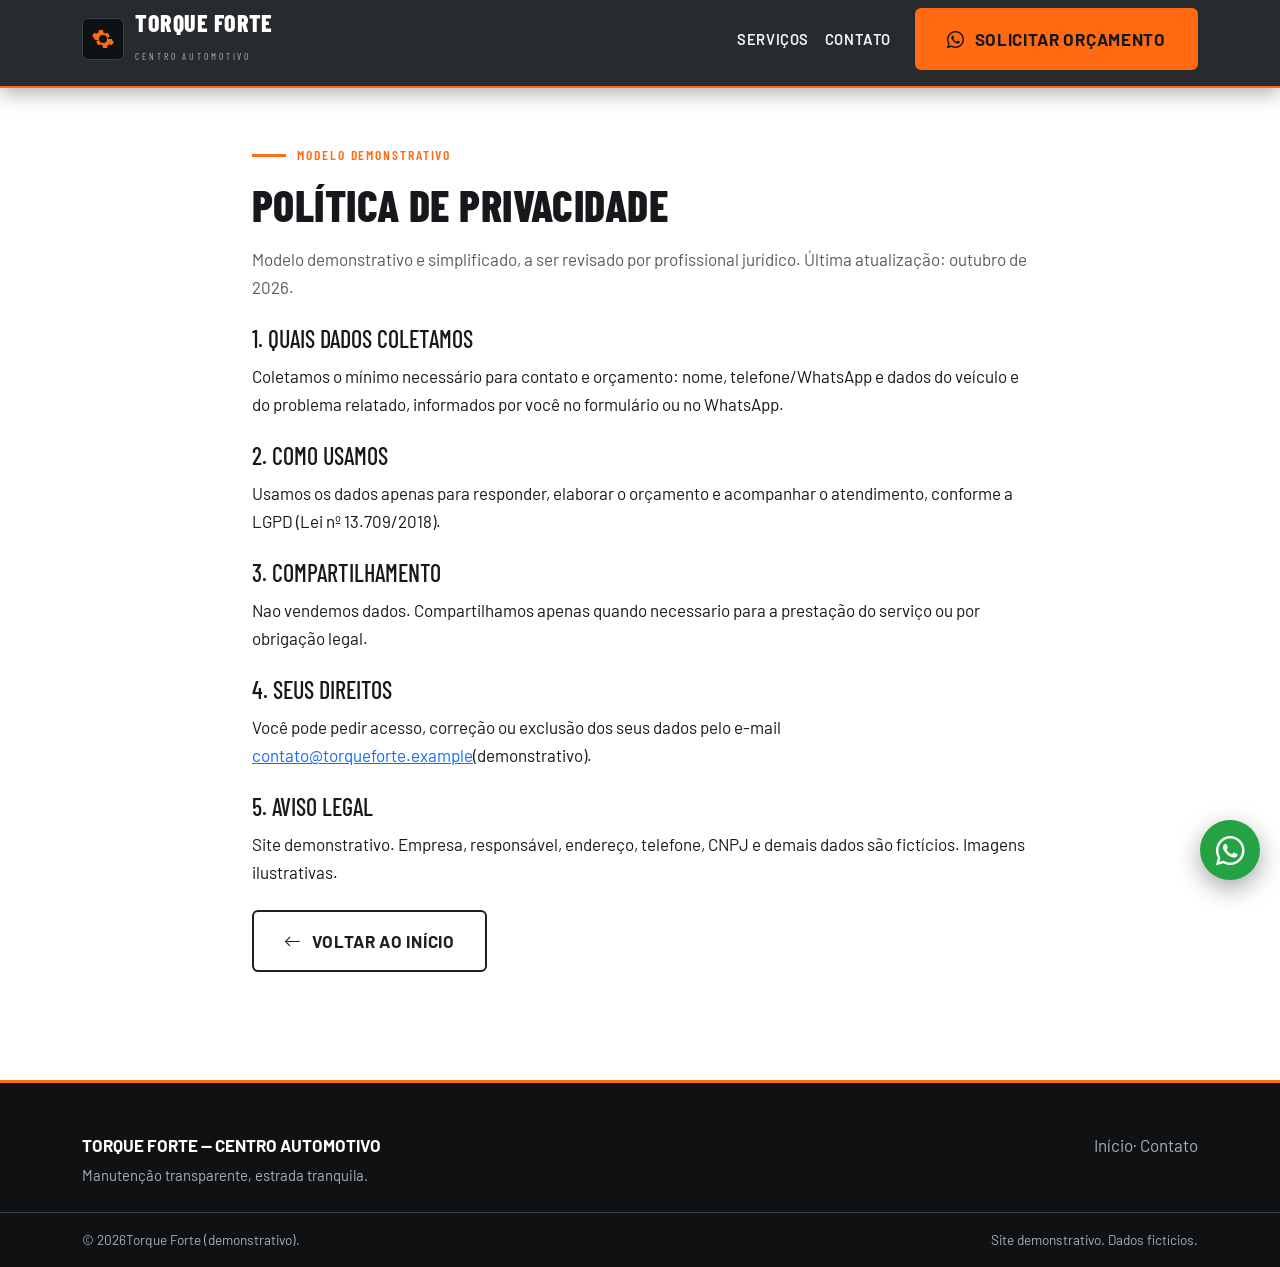
==== privacidade.html @ 93f321ad "first commit" ====
﻿<!DOCTYPE html>
<html lang="pt-BR">
  <head>
    <meta charset="UTF-8">
    <meta name="viewport" content="width=device-width, initial-scale=1">
    <title>Política de Privacidade | Torque Forte</title>
    <meta name="description" content="Política de privacidade demonstrativa da Torque Forte Centro Automotivo, conforme a LGPD.">
    <meta name="theme-color" content="#1C1F23">
    <link rel="icon" type="image/svg+xml" href="favicon/favicon.svg">
    <link rel="preconnect" href="https://fonts.googleapis.com">
    <link rel="preconnect" href="https://fonts.gstatic.com" crossorigin>
    <link rel="preconnect" href="https://cdn.jsdelivr.net" crossorigin>
    <link href="https://fonts.googleapis.com/css2?family=Barlow+Condensed:wght@600;700;800&family=Barlow:wght@400;500;600;700&display=swap" rel="stylesheet">
    <link href="https://cdn.jsdelivr.net/npm/bootstrap@5.3.3/dist/css/bootstrap.min.css" rel="stylesheet" integrity="sha384-QWTKZyjpPEjISv5WaRU9OFeRpok6YctnYmDr5pNlyT2bRjXh0JMhjY6hW+ALEwIH" crossorigin="anonymous">
    <link href="https://cdn.jsdelivr.net/npm/bootstrap-icons@1.11.3/font/bootstrap-icons.min.css" rel="stylesheet">
    <link href="css/style.css" rel="stylesheet">
  </head>
  <body>
    <!-- ====== 05. Header ====== -->
    <a class="skip-link" href="#conteudo">Pular para o conteúdo</a>
    <header class="site-header scrolled fixed-top" id="siteHeader">
      <nav class="navbar navbar-expand-lg navbar-dark" aria-label="Navegação principal">
        <div class="container">
          <a class="brand-logo" href="index.html" aria-label="Torque Forte - início"> <span class="brand-mark" aria-hidden="true">
          <svg width="24" height="24" viewBox="0 0 24 24" fill="currentColor">
            <path d="M12 8a4 4 0 100 8 4 4 0 000-8zm9 4a7 7 0 01-.1 1.2l2 1.6-2 3.4-2.4-.9a7 7 0 01-2 1.2L16 21h-4l-.4-2.5a7 7 0 01-2-1.2l-2.4.9-2-3.4 2-1.6A7 7 0 013 12c0-.4 0-.8.1-1.2l-2-1.6 2-3.4 2.4.9a7 7 0 012-1.2L8 3h4l.4 2.5a7 7 0 012 1.2l2.4-.9 2 3.4-2 1.6c.1.4.1.8.1 1.2z"/>
          </svg>
          </span> <span> <span class="brand-name">TORQUE FORTE</span>
          <br>
          <span class="brand-sub">CENTRO AUTOMOTIVO</span></span> </a> <button class="navbar-toggler" type="button" data-bs-toggle="collapse" data-bs-target="#navMenu" aria-controls="navMenu" aria-expanded="false" aria-label="Abrir menu"> <span class="navbar-toggler-icon"></span> </button>
          <div class="collapse navbar-collapse" id="navMenu">
            <ul class="navbar-nav ms-auto mb-2 mb-lg-0">
              <li class="nav-item">
                <a class="nav-link" href="index.html#servicos">Serviços</a>
              </li>
              <li class="nav-item">
                <a class="nav-link" href="index.html#contato">Contato</a>
              </li>
            </ul>
            <a class="btn-cta ms-lg-3 mt-3 mt-lg-0" href="https://wa.me/5511900000000" data-whatsapp-message="Olá! Gostaria de solicitar um orçamento para o meu veículo."> <i class="bi bi-whatsapp" aria-hidden="true"></i>Solicitar orçamento</a>
          </div>
        </div>
      </nav>
    </header>
    <!-- ====== Conteudo principal ====== -->
    <main id="conteudo" class="section" style="padding-top:9rem">
      <div class="container" style="max-width:800px">
        <p class="section-eyebrow">
          Modelo demonstrativo
        </p>
        <h1 class="section-title">
          Política de Privacidade
        </h1>
        <p class="text-muted">
          Modelo demonstrativo e simplificado, a ser revisado por profissional jurídico. Última atualização: outubro de 2026.
        </p>
        <h2 class="h4 mt-4 text-uppercase">
          1. Quais dados coletamos
        </h2>
        <p>
          Coletamos o mínimo necessário para contato e orçamento: nome, telefone/WhatsApp e dados do veículo e do problema relatado, informados por você no formulário ou no WhatsApp.
        </p>
        <h2 class="h4 mt-4 text-uppercase">
          2. Como usamos
        </h2>
        <p>
          Usamos os dados apenas para responder, elaborar o orçamento e acompanhar o atendimento, conforme a LGPD (Lei nº 13.709/2018).
        </p>
        <h2 class="h4 mt-4 text-uppercase">
          3. Compartilhamento
        </h2>
        <p>
          Nao vendemos dados. Compartilhamos apenas quando necessario para a prestação do serviço ou por obrigação legal.
        </p>
        <h2 class="h4 mt-4 text-uppercase">
          4. Seus direitos
        </h2>
        <p>
          Você pode pedir acesso, correção ou exclusão dos seus dados pelo e-mail <a href="mailto:contato@torqueforte.example">contato@torqueforte.example</a>(demonstrativo).
        </p>
        <h2 class="h4 mt-4 text-uppercase" id="aviso">
          5. Aviso legal
        </h2>
        <p>
          Site demonstrativo. Empresa, responsável, endereço, telefone, CNPJ e demais dados são fictícios. Imagens ilustrativas.
        </p>
        <p class="mt-4">
          <a class="btn-outline-dark-brand" href="index.html"> <i class="bi bi-arrow-left" aria-hidden="true"></i>Voltar ao início</a>
        </p>
      </div>
    </main>
    <!-- ====== 4.11 Rodape ====== -->
    <footer class="site-footer pt-5" aria-label="Rodapé">
      <div class="container">
        <div class="row g-4 pb-4">
          <div class="col-lg-6">
            <p class="mb-1 text-white fw-bold">
              TORQUE FORTE — CENTRO AUTOMOTIVO
            </p>
            <p class="small mb-0">
              Manutenção transparente, estrada tranquila.
            </p>
          </div>
          <div class="col-lg-6 text-lg-end">
            <a href="index.html">Início</a>· <a href="index.html#contato">Contato</a>
          </div>
        </div>
      </div>
      <div class="footer-bottom py-3">
        <div class="container d-flex flex-column flex-md-row gap-2 justify-content-between">
          <span>© <span id="year">2026</span>Torque Forte (demonstrativo).</span> <span>Site demonstrativo. Dados fictícios.</span>
        </div>
      </div>
    </footer>
    <a class="wa-float" href="https://wa.me/5511900000000" data-whatsapp-message="Olá! Gostaria de solicitar um orçamento para o meu veículo." aria-label="Falar pelo WhatsApp"> <i class="bi bi-whatsapp" aria-hidden="true"></i> </a>
    <script src="https://cdn.jsdelivr.net/npm/bootstrap@5.3.3/dist/js/bootstrap.bundle.min.js" integrity="sha384-YvpcrYf0tY3lHB60NNkmXc5s9fDVZLESaAA55NDzOxhy9GkcIdslK1eN7N6jIeHz" crossorigin="anonymous">
  </script>
  <script src="js/script.js">
</script>
</body>
</html>
---- css/style.css ----
﻿/* ============================================================
   TORQUE FORTE CENTRO AUTOMOTIVO — style.css
   Blocos:
   01 Variaveis | 02 Base | 03 Tipografia | 04 Secoes
   05 Botoes e links | 06 Acessibilidade | 07 Header
   08 Hero | 09 Confianca | 10 Servicos | 11 Oficina
   12 Diferenciais | 13 Timeline | 14 Galeria | 15 Veiculos
   16 FAQ | 17 CTA final | 18 Contato | 19 Rodape
   20 Flutuantes | 21 Reveal | 22 Responsivo | 23 Reduced motion
   Sem !important. Bootstrap sobrescrito pontualmente.
   ============================================================ */

/* ---------- 01. Variaveis ---------- */
:root {
  --tf-graphite: #1C1F23;
  --tf-black: #0F1113;
  --tf-medium: #2B3036;
  --tf-accent: #FF6A13;
  --tf-accent-dark: #D9540A;
  --tf-accent-darker: #C94B00; /* texto laranja pequeno sobre branco */
  --tf-bg: #FFFFFF;
  --tf-surface: #F4F5F6;
  --tf-text: #16181B;          /* texto botoes laranja (contraste AA) */
  --tf-text-light: #F4F5F6;
  --tf-muted: #5F6670;
  --tf-muted-light: #A9B0B8;
  --tf-border: #DADDE1;
  --tf-border-dark: #3A4047;
  --tf-wa: #25A244;            /* so no flutuante */
  --tf-radius: 8px;
  --tf-radius-sm: 6px;
  --tf-shadow-dark: 0 10px 30px rgba(0, 0, 0, .25);
  --tf-shadow-light: 0 8px 24px rgba(20, 22, 26, .10);
  --tf-shadow-accent: 0 8px 20px rgba(255, 106, 19, .35);
  --tf-font-title: 'Barlow Condensed', Impact, sans-serif;
  --tf-font-body: 'Barlow', system-ui, -apple-system, sans-serif;
  --tf-header-h: 88px;
  --tf-header-hs: 70px;
}

/* ---------- 02. Base ---------- */
* { box-sizing: border-box; }

html {
  scroll-behavior: smooth;
  scroll-padding-top: 96px; /* compensa header fixo nas ancoras */
}

body {
  font-family: var(--tf-font-body);
  color: var(--tf-text);
  background: var(--tf-bg);
  font-size: 1.0625rem;
  line-height: 1.65;
  overflow-x: hidden; /* ornamentos nunca geram scroll-x */
}

img { max-width: 100%; }

/* ---------- 03. Tipografia ---------- */
h1, h2, h3, h4 {
  font-family: var(--tf-font-title);
  text-transform: uppercase;
  line-height: 1.1;
  font-weight: 700;
  margin: 0 0 1rem;
}

.section-title {
  font-size: clamp(2rem, 1.4rem + 2.5vw, 2.75rem);
  font-weight: 800;
  letter-spacing: .01em;
}

.hero-title {
  font-size: clamp(2.6rem, 1.5rem + 4.5vw, 4.25rem);
  line-height: 1.02;
  font-weight: 800;
}

/* Rotulo de secao: Condensed 600, caixa-alta, tracking largo */
.section-eyebrow {
  font-family: var(--tf-font-title);
  font-weight: 600;
  font-size: .85rem;
  letter-spacing: .14em;
  text-transform: uppercase;
  color: var(--tf-accent);
  display: flex;
  align-items: center;
  gap: .7rem;
  margin-bottom: .9rem;
}

.section-eyebrow::before {
  content: "";
  width: 34px;
  height: 3px;
  background: var(--tf-accent);
  display: inline-block;
}

/* Laranja puro sobre claro falha AA em texto pequeno. */
.section-surface .section-eyebrow { color: var(--tf-accent-darker); }

/* ---------- 04. Secoes ---------- */
.section { padding: 4rem 0; }

@media (min-width: 992px) {
  .section { padding: 5.75rem 0; }
}

.section-dark {
  background: var(--tf-graphite);
  color: var(--tf-text-light);
}

.section-light { background: var(--tf-bg); }
.section-surface { background: var(--tf-surface); }

.section-black {
  background: var(--tf-black);
  color: var(--tf-text-light);
}

.section-sub {
  max-width: 44rem;
  margin-bottom: 2.5rem;
}

.section-light .section-sub,
.section-surface .section-sub { color: var(--tf-muted); }
.section-dark .section-sub { color: var(--tf-muted-light); }

/* ---------- 05. Botoes e links ---------- */
/* Primario: fundo laranja + texto grafite 700 (contraste AA). */
.btn-cta {
  background: var(--tf-accent);
  color: var(--tf-text);
  font-weight: 700;
  text-transform: uppercase;
  letter-spacing: .04em;
  border-radius: 6px;
  padding: .95rem 1.9rem;
  border: 2px solid var(--tf-accent);
  display: inline-flex;
  align-items: center;
  gap: .6rem;
  min-height: 48px;
  text-decoration: none;
  transition: transform .25s, background .25s, box-shadow .25s;
}

.btn-cta:hover,
.btn-cta:focus {
  background: var(--tf-accent-dark);
  border-color: var(--tf-accent-dark);
  color: var(--tf-text);
  transform: translateY(-2px);
  box-shadow: var(--tf-shadow-accent);
}

/* CTA sobre faixa laranja: bloco grafite p/ contrastar */
.btn-graphite {
  background: var(--tf-graphite);
  color: var(--tf-text-light);
  font-weight: 700;
  text-transform: uppercase;
  letter-spacing: .04em;
  border-radius: 6px;
  padding: .95rem 1.9rem;
  border: 2px solid var(--tf-graphite);
  display: inline-flex;
  align-items: center;
  gap: .6rem;
  min-height: 48px;
  text-decoration: none;
  transition: transform .25s, background .25s;
}

.btn-graphite:hover {
  background: var(--tf-black);
  color: #fff;
  transform: translateY(-2px);
}

.btn-outline-light-brand {
  border: 2px solid var(--tf-text-light);
  color: var(--tf-text-light);
  font-weight: 700;
  text-transform: uppercase;
  letter-spacing: .04em;
  border-radius: 6px;
  padding: .95rem 1.9rem;
  display: inline-flex;
  align-items: center;
  gap: .6rem;
  min-height: 48px;
  text-decoration: none;
  transition: all .25s;
}

.btn-outline-light-brand:hover {
  background: var(--tf-text-light);
  color: var(--tf-graphite);
}

.btn-outline-dark-brand {
  border: 2px solid var(--tf-graphite);
  color: var(--tf-graphite);
  font-weight: 700;
  text-transform: uppercase;
  letter-spacing: .04em;
  border-radius: 6px;
  padding: .95rem 1.9rem;
  display: inline-flex;
  align-items: center;
  gap: .6rem;
  min-height: 48px;
  text-decoration: none;
  transition: all .25s;
}

.btn-outline-dark-brand:hover {
  background: var(--tf-graphite);
  color: var(--tf-text-light);
}

/* Link de texto com seta deslizante */
.link-arrow {
  color: var(--tf-accent-darker);
  font-weight: 600;
  text-decoration: none;
  display: inline-flex;
  align-items: center;
  gap: .4rem;
}

.section-dark .link-arrow { color: var(--tf-accent); }
.link-arrow i { transition: transform .25s; }
.link-arrow:hover i { transform: translateX(5px); }

/* ---------- 06. Acessibilidade ---------- */
:focus-visible {
  outline: 3px solid var(--tf-accent);
  outline-offset: 2px;
}

.section-light :focus-visible,
.section-surface :focus-visible { outline-color: var(--tf-graphite); }

.skip-link {
  position: absolute;
  left: -9999px;
  top: 0;
  background: var(--tf-accent);
  color: #16181B;
  font-weight: 700;
  padding: .8rem 1.2rem;
  z-index: 2000;
}

.skip-link:focus {
  left: 8px;
  top: 8px;
}

/* ---------- 07. Header ---------- */
.topbar {
  background: var(--tf-black);
  color: var(--tf-muted-light);
  font-size: .85rem;
  padding: .35rem 0;
}

.topbar a {
  color: var(--tf-muted-light);
  text-decoration: none;
}

.topbar a:hover { color: var(--tf-accent); }

.site-header {
  min-height: var(--tf-header-h);
  transition: background .3s, box-shadow .3s, border .3s;
}

.site-header .navbar {
  min-height: var(--tf-header-h);
  transition: min-height .3s;
}

.site-header.transparent {
  background: linear-gradient(180deg, rgba(15,17,19,.85), rgba(15,17,19,.35) 70%, transparent);
}

.site-header.scrolled {
  background: rgba(28, 31, 35, .95);
  backdrop-filter: blur(8px);
  box-shadow: 0 4px 20px rgba(0, 0, 0, .35);
  border-bottom: 2px solid var(--tf-accent);
}

.site-header.scrolled .navbar { min-height: var(--tf-header-hs); }

.brand-logo {
  display: flex;
  align-items: center;
  gap: .7rem;
  text-decoration: none;
}

.brand-mark {
  width: 42px;
  height: 42px;
  flex: 0 0 42px;
  background: var(--tf-black);
  border: 1px solid var(--tf-border-dark);
  border-radius: 6px;
  display: grid;
  place-items: center;
  color: var(--tf-accent);
}

.brand-name {
  font-family: var(--tf-font-title);
  font-weight: 800;
  font-size: 1.5rem;
  line-height: 1;
  color: #fff;
  letter-spacing: .02em;
}

.brand-sub {
  font-family: var(--tf-font-title);
  font-size: .6rem;
  letter-spacing: .3em;
  color: var(--tf-muted-light);
}

.navbar-nav .nav-link {
  color: var(--tf-text-light);
  font-weight: 600;
  text-transform: uppercase;
  font-size: .92rem;
  letter-spacing: .04em;
  padding: .8rem .9rem;
  position: relative;
  min-height: 48px;
  display: flex;
  align-items: center;
}

.navbar-nav .nav-link:hover,
.navbar-nav .nav-link.active { color: var(--tf-accent); }

.navbar-nav .nav-link.active::after {
  content: "";
  position: absolute;
  left: .9rem;
  right: .9rem;
  bottom: 6px;
  height: 2px;
  background: var(--tf-accent);
}

.navbar-toggler { border: 1px solid var(--tf-border-dark); }
.navbar-toggler .navbar-toggler-icon { filter: invert(1); }

@media (max-width: 991.98px) {
  .site-header { background: var(--tf-graphite); }

  .navbar-collapse {
    background: var(--tf-graphite);
    padding: 1rem;
    border-top: 1px solid var(--tf-border-dark);
  }

  .navbar-nav .nav-link {
    font-size: 1.25rem;
    font-family: var(--tf-font-title);
  }
}

/* ---------- 08. Hero ---------- */
.hero {
  position: relative;
  min-height: 92vh;
  display: flex;
  align-items: center;
  background: var(--tf-black);
  overflow: hidden;
  padding: calc(var(--tf-header-h) + 3rem) 0 4rem;
  color: #fff;
}

.hero-bg {
  position: absolute;
  inset: 0;
  width: 100%;
  height: 100%;
  object-fit: cover;
  opacity: .55;
}

.hero-overlay {
  position: absolute;
  inset: 0;
  background: linear-gradient(90deg, rgba(15,17,19,.92) 20%, rgba(15,17,19,.7) 55%, rgba(15,17,19,.45) 100%);
}

.hero-content {
  position: relative;
  z-index: 2;
}

.hero-eyebrow {
  color: var(--tf-accent);
  font-family: var(--tf-font-title);
  font-weight: 600;
  letter-spacing: .14em;
  font-size: .9rem;
  text-transform: uppercase;
  display: flex;
  align-items: center;
  gap: .7rem;
  margin-bottom: 1rem;
}

.hero-eyebrow::before {
  content: "";
  width: 40px;
  height: 3px;
  background: var(--tf-accent);
}

.hero-sub {
  font-size: 1.15rem;
  color: #E7EAED;
  max-width: 34rem;
  margin: 1.2rem 0 2rem;
}

.hero-trust {
  display: flex;
  flex-wrap: wrap;
  gap: 1rem 1.6rem;
  margin-top: 2rem;
  font-weight: 600;
  font-size: .95rem;
}

.hero-trust i {
  color: var(--tf-accent);
  margin-right: .45rem;
}

.hero-card {
  position: relative;
  z-index: 2;
  background: rgba(28, 31, 35, .85);
  border: 1px solid var(--tf-border-dark);
  border-left: 4px solid var(--tf-accent);
  border-radius: 8px;
  padding: 1rem 1.2rem;
  display: inline-flex;
  gap: .8rem;
  align-items: center;
  margin-top: 2rem;
  backdrop-filter: blur(6px);
}

.hero-card i {
  font-size: 1.6rem;
  color: var(--tf-accent);
}

.safety-stripes {
  position: absolute;
  left: 0;
  right: 0;
  bottom: 0;
  height: 14px;
  background: repeating-linear-gradient(-45deg, var(--tf-accent) 0 18px, var(--tf-black) 18px 36px);
  opacity: .9;
}

/* ---------- 09. Faixa de confianca ---------- */
.trust-bar {
  background: var(--tf-graphite);
  border-top: 3px solid var(--tf-accent);
  color: var(--tf-text-light);
  padding: 2rem 0;
}

.trust-item {
  display: flex;
  gap: .8rem;
  align-items: flex-start;
  font-size: .95rem;
  font-weight: 500;
}

.trust-item i {
  color: var(--tf-accent);
  font-size: 1.4rem;
  line-height: 1;
}

/* ---------- 10. Cards de servico ---------- */
.card-service {
  background: #fff;
  border: 1px solid var(--tf-border);
  border-radius: 8px;
  padding: 1.75rem;
  position: relative;
  height: 100%;
  box-shadow: var(--tf-shadow-light);
  display: flex;
  flex-direction: column;
  transition: transform .25s, box-shadow .25s;
}

.card-service::before {
  content: "";
  position: absolute;
  top: 0;
  left: 0;
  right: 0;
  height: 4px;
  background: var(--tf-accent);
  border-radius: 8px 8px 0 0;
  transition: height .25s;
}

.card-service:hover {
  transform: translateY(-5px);
  box-shadow: 0 14px 32px rgba(20, 22, 26, .14);
}

.card-service:hover::before { height: 7px; }

/* Icone: quadrado grafite 52px, glyph laranja */
.card-ico {
  width: 52px;
  height: 52px;
  border-radius: 6px;
  background: var(--tf-graphite);
  color: var(--tf-accent);
  display: grid;
  place-items: center;
  font-size: 1.5rem;
  margin-bottom: 1.1rem;
}

.card-service h3 {
  font-size: 1.5rem;
  font-weight: 700;
}

.card-service p {
  color: var(--tf-muted);
  font-size: .98rem;
  flex: 1;
}

/* Selo discreto p/ conteudo ficticio/ilustrativo */
.badge-demo {
  font-size: .72rem;
  font-weight: 700;
  letter-spacing: .08em;
  text-transform: uppercase;
  background: var(--tf-surface);
  border: 1px solid var(--tf-border);
  color: var(--tf-muted);
  border-radius: 20px;
  padding: .2rem .7rem;
  display: inline-block;
}

.section-dark .badge-demo {
  background: var(--tf-medium);
  border-color: var(--tf-border-dark);
  color: var(--tf-muted-light);
}

/* ---------- 11. Secao A Oficina ---------- */
.about-frame { position: relative; }

.about-frame .main-img {
  border-radius: 8px;
  box-shadow: var(--tf-shadow-dark);
  width: 100%;
  aspect-ratio: 4 / 5;
  object-fit: cover;
}

/* Moldura laranja deslocada atras da foto */
.about-frame::before {
  content: "";
  position: absolute;
  inset: 0;
  transform: translate(-16px, -16px);
  border: 3px solid var(--tf-accent);
  border-radius: 8px;
  z-index: -1;
}

.about-frame .detail-img {
  position: absolute;
  right: -14px;
  bottom: -18px;
  width: 46%;
  aspect-ratio: 1 / 1;
  object-fit: cover;
  border-radius: 8px;
  border: 4px solid #fff;
  box-shadow: var(--tf-shadow-light);
}

.quote-box {
  border-left: 4px solid var(--tf-accent);
  background: var(--tf-surface);
  border-radius: 0 8px 8px 0;
  padding: 1.2rem 1.4rem;
  font-style: italic;
  color: var(--tf-text);
}

.pillar {
  display: flex;
  gap: .7rem;
  align-items: center;
  font-weight: 600;
}

.pillar i {
  color: var(--tf-accent-darker);
  font-size: 1.3rem;
}

/* ---------- 12. Diferenciais ---------- */
.diff-card {
  background: var(--tf-medium);
  border: 1px solid var(--tf-border-dark);
  border-left: 4px solid var(--tf-accent);
  border-radius: 8px;
  padding: 1.6rem;
  height: 100%;
  transition: transform .25s;
}

.diff-card:hover { transform: translateY(-5px); }
.diff-card h3 {
  font-size: 1.35rem;
  color: #fff;
}

.diff-card p {
  color: var(--tf-muted-light);
  font-size: .96rem;
  margin: 0;
}

/* ---------- 13. Timeline (Como funciona) ---------- */
.timeline {
  position: relative;
  display: grid;
  gap: 1.4rem;
}

@media (min-width: 992px) {
  .timeline {
    grid-template-columns: repeat(5, 1fr);
    gap: 1.2rem;
  }

  /* Linha conectora tracejada no desktop */
  .timeline::before {
    content: "";
    position: absolute;
    top: 34px;
    left: 4%;
    right: 4%;
    border-top: 2px dashed var(--tf-border);
  }
}

.step-card {
  background: #fff;
  border: 1px solid var(--tf-border);
  border-radius: 8px;
  padding: 1.5rem;
  height: 100%;
  position: relative;
  box-shadow: var(--tf-shadow-light);
}

.step-num {
  width: 52px;
  height: 52px;
  border-radius: 6px;
  background: var(--tf-graphite);
  color: var(--tf-accent);
  font-family: var(--tf-font-title);
  font-weight: 800;
  font-size: 1.6rem;
  display: grid;
  place-items: center;
  margin-bottom: 1rem;
  position: relative;
  z-index: 1;
}

.step-card h3 { font-size: 1.3rem; }

/* ---------- 14. Galeria ---------- */
.gallery-grid {
  display: grid;
  gap: 1rem;
  grid-template-columns: 1fr;
}

@media (min-width: 576px) {
  .gallery-grid { grid-template-columns: repeat(2, 1fr); }
}

@media (min-width: 992px) {
  .gallery-grid {
    grid-template-columns: repeat(4, 1fr);
    grid-auto-rows: 200px;
  }

  .g-wide {
    grid-column: span 2;
    grid-row: span 2;
  }

  .g-tall { grid-row: span 2; }
}

.g-item {
  position: relative;
  overflow: hidden;
  border-radius: 8px;
  border: 1px solid var(--tf-border-dark);
  cursor: pointer;
  background: var(--tf-medium);
  min-height: 200px;
  margin: 0; /* figure sem margem do Bootstrap */
}

.g-item img {
  width: 100%;
  height: 100%;
  object-fit: cover;
  display: block;
  transition: transform .35s;
}

.g-item:hover img { transform: scale(1.04); }

.g-item figcaption {
  position: absolute;
  left: 0;
  right: 0;
  bottom: 0;
  padding: .7rem .9rem;
  background: linear-gradient(transparent, rgba(15, 17, 19, .9));
  color: #fff;
  font-size: .85rem;
  font-weight: 600;
}

/* ---------- 15. Veiculos ---------- */
.vehicle-card {
  background: #fff;
  border: 1px solid var(--tf-border);
  border-top: 4px solid var(--tf-accent);
  border-radius: 8px;
  padding: 1.6rem;
  text-align: center;
  height: 100%;
  box-shadow: var(--tf-shadow-light);
}

.vehicle-card i {
  font-size: 2.2rem;
  color: var(--tf-accent-darker);
}

.vehicle-card h3 {
  font-size: 1.35rem;
  margin: .8rem 0 .4rem;
}

/* ---------- 16. FAQ (accordion Bootstrap) ---------- */
.accordion-item {
  border: 1px solid var(--tf-border);
  border-radius: 8px;
  overflow: hidden;
  margin-bottom: .8rem;
}

.accordion-button {
  font-family: var(--tf-font-title);
  text-transform: uppercase;
  font-weight: 700;
  font-size: 1.1rem;
  letter-spacing: .02em;
}

.accordion-button:not(.collapsed) {
  background: var(--tf-graphite);
  color: #fff;
}

/* Seta do accordion tingida de laranja quando aberto */
.accordion-button:not(.collapsed)::after {
  filter: invert(55%) sepia(90%) saturate(2000%) hue-rotate(-15deg);
}

/* ---------- 17. CTA final ---------- */
.cta-final {
  background: var(--tf-accent);
  color: var(--tf-text);
  position: relative;
  overflow: hidden;
}

.cta-final .safety-stripes {
  top: 0;
  bottom: auto;
}

.cta-final h2 { color: var(--tf-text); }

/* ---------- 18. Contato ---------- */
.info-card {
  background: #fff;
  border: 1px solid var(--tf-border);
  border-radius: 8px;
  padding: 1.2rem;
  display: flex;
  gap: .9rem;
  align-items: flex-start;
}

.info-card i {
  font-size: 1.4rem;
  color: var(--tf-accent-darker);
}

.map-frame {
  width: 100%;
  min-height: 340px;
  height: 100%;
  border: 0;
  border-radius: 8px;
  box-shadow: var(--tf-shadow-light);
}

/* Formulario: 16px evita zoom automatico no iOS */
.form-label { font-weight: 600; }

.form-control,
.form-select {
  font-size: 16px;
  min-height: 48px;
  border-radius: 6px;
}

/* ---------- 19. Rodape ---------- */
.site-footer {
  background: var(--tf-black);
  color: var(--tf-muted-light);
  border-top: 3px solid var(--tf-accent);
}

.site-footer a {
  color: var(--tf-muted-light);
  text-decoration: none;
}

.site-footer a:hover { color: var(--tf-accent); }

.site-footer h3 {
  color: #fff;
  font-size: 1.2rem;
  letter-spacing: .05em;
}

.footer-bottom {
  border-top: 1px solid var(--tf-border-dark);
  font-size: .85rem;
}

/* ---------- 20. Flutuantes ---------- */
.wa-float {
  position: fixed;
  right: calc(20px + env(safe-area-inset-right));
  bottom: calc(20px + env(safe-area-inset-bottom));
  width: 60px;
  height: 60px;
  border-radius: 50%;
  background: var(--tf-wa);
  color: #fff;
  display: grid;
  place-items: center;
  font-size: 1.8rem;
  z-index: 1050;
  box-shadow: 0 8px 24px rgba(0, 0, 0, .35);
  animation: waPulse 4s infinite;
}

@keyframes waPulse {
  0%, 88%, 100% { box-shadow: 0 8px 24px rgba(0, 0, 0, .35); }
  92% { box-shadow: 0 0 0 14px rgba(37, 162, 68, .25); }
  96% { box-shadow: 0 0 0 22px rgba(37, 162, 68, 0); }
}

.back-top {
  position: fixed;
  right: calc(26px + env(safe-area-inset-right));
  bottom: calc(96px + env(safe-area-inset-bottom));
  width: 48px;
  height: 48px;
  border-radius: 6px;
  background: var(--tf-graphite);
  color: var(--tf-accent);
  border: 1px solid var(--tf-border-dark);
  display: grid;
  place-items: center;
  font-size: 1.3rem;
  z-index: 1049;
  opacity: 0;
  pointer-events: none;
  transition: opacity .3s;
}

.back-top.show {
  opacity: 1;
  pointer-events: auto;
}

/* ---------- 21. Animacao de entrada ---------- */
/* Estado oculto aplicado SOMENTE com .js no <html>: sem JS,
   o conteudo permanece visivel. Ativado via IntersectionObserver. */
.js .reveal {
  opacity: 0;
  transform: translateY(22px);
  transition: opacity .6s cubic-bezier(.22, 1, .36, 1),
              transform .6s cubic-bezier(.22, 1, .36, 1);
}

.js .reveal.is-visible {
  opacity: 1;
  transform: none;
}

/* ---------- 22. Responsivo ---------- */
@media (max-width: 575.98px) {
  /* Botoes em largura total no mobile */
  .btn-cta,
  .btn-graphite,
  .btn-outline-light-brand,
  .btn-outline-dark-brand {
    width: 100%;
    justify-content: center;
  }

  .hero { padding-top: 7rem; }
  .about-frame { margin-bottom: 2.5rem; }
}

/* ---------- 23. Movimento reduzido ---------- */
@media (prefers-reduced-motion: reduce) {
  *,
  *::before,
  *::after {
    animation: none;
    transition: none;
    scroll-behavior: auto;
  }

  .js .reveal {
    opacity: 1;
    transform: none;
  }
}
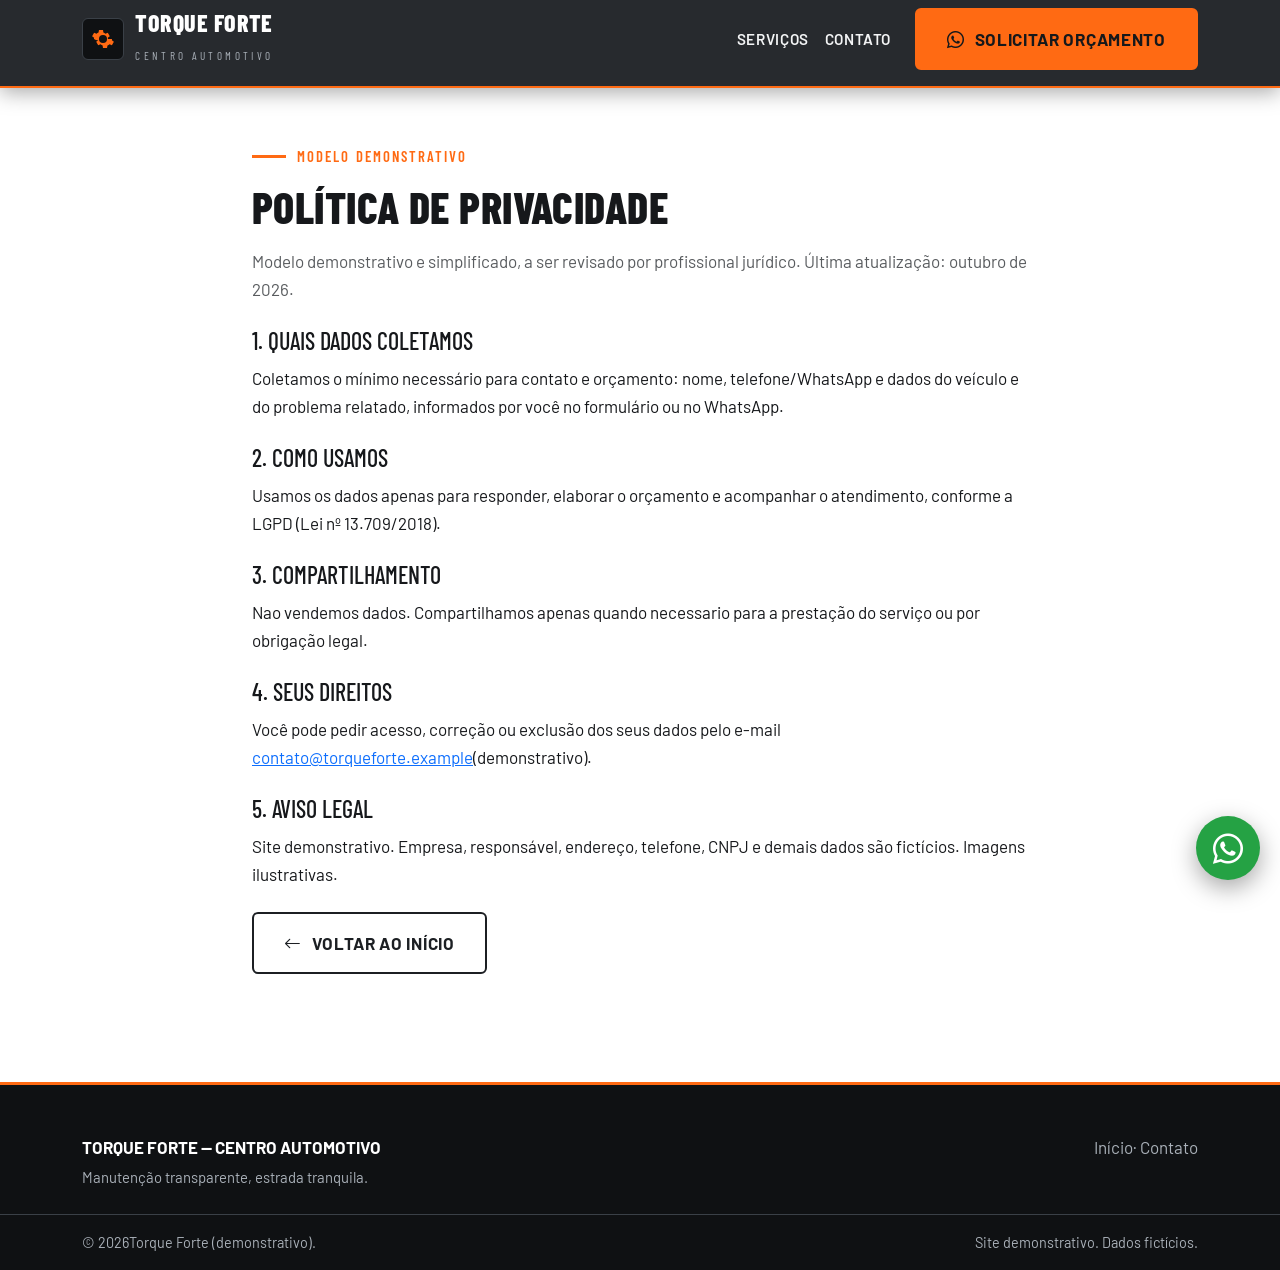
==== commit 60399b8a: "ajustes visuais e de responsividade" ====
--- a/privacidade.html
+++ b/privacidade.html
@@ -19,7 +19,7 @@
     <!-- ====== 05. Header ====== -->
     <a class="skip-link" href="#conteudo">Pular para o conteúdo</a>
     <header class="site-header scrolled fixed-top" id="siteHeader">
-      <nav class="navbar navbar-expand-lg navbar-dark" aria-label="Navegação principal">
+      <nav class="navbar navbar-expand-xl navbar-dark" aria-label="Navegação principal">
         <div class="container">
           <a class="brand-logo" href="index.html" aria-label="Torque Forte - início"> <span class="brand-mark" aria-hidden="true">
           <svg width="24" height="24" viewBox="0 0 24 24" fill="currentColor">
@@ -29,7 +29,7 @@
           <br>
           <span class="brand-sub">CENTRO AUTOMOTIVO</span></span> </a> <button class="navbar-toggler" type="button" data-bs-toggle="collapse" data-bs-target="#navMenu" aria-controls="navMenu" aria-expanded="false" aria-label="Abrir menu"> <span class="navbar-toggler-icon"></span> </button>
           <div class="collapse navbar-collapse" id="navMenu">
-            <ul class="navbar-nav ms-auto mb-2 mb-lg-0">
+            <ul class="navbar-nav ms-auto mb-2 mb-xl-0">
               <li class="nav-item">
                 <a class="nav-link" href="index.html#servicos">Serviços</a>
               </li>
--- a/css/style.css
+++ b/css/style.css
@@ -1,4 +1,4 @@
-﻿/* ============================================================
+/* ============================================================
    TORQUE FORTE CENTRO AUTOMOTIVO — style.css
    Blocos:
    01 Variaveis | 02 Base | 03 Tipografia | 04 Secoes
@@ -82,7 +82,7 @@
 .section-eyebrow {
   font-family: var(--tf-font-title);
   font-weight: 600;
-  font-size: .85rem;
+  font-size: .92rem;
   letter-spacing: .14em;
   text-transform: uppercase;
   color: var(--tf-accent);
@@ -269,7 +269,7 @@
 .topbar {
   background: var(--tf-black);
   color: var(--tf-muted-light);
-  font-size: .85rem;
+  font-size: .9rem;
   padding: .35rem 0;
 }
 
@@ -283,6 +283,8 @@
 .site-header {
   min-height: var(--tf-header-h);
   transition: background .3s, box-shadow .3s, border .3s;
+  /* Impede que a marca/alinhados do header estiquem a tela (barra branca) */
+  overflow-x: hidden;
 }
 
 .site-header .navbar {
@@ -308,6 +310,7 @@
   align-items: center;
   gap: .7rem;
   text-decoration: none;
+  flex-shrink: 0;
 }
 
 .brand-mark {
@@ -333,7 +336,7 @@
 
 .brand-sub {
   font-family: var(--tf-font-title);
-  font-size: .6rem;
+  font-size: .7rem;
   letter-spacing: .3em;
   color: var(--tf-muted-light);
 }
@@ -342,7 +345,7 @@
   color: var(--tf-text-light);
   font-weight: 600;
   text-transform: uppercase;
-  font-size: .92rem;
+  font-size: .95rem;
   letter-spacing: .04em;
   padding: .8rem .9rem;
   position: relative;
@@ -364,21 +367,59 @@
   background: var(--tf-accent);
 }
 
-.navbar-toggler { border: 1px solid var(--tf-border-dark); }
-.navbar-toggler .navbar-toggler-icon { filter: invert(1); }
-
-@media (max-width: 991.98px) {
+.navbar-toggler {
+  border: 1px solid var(--tf-muted-light);
+  width: 48px;
+  height: 48px;
+  display: inline-flex;
+  align-items: center;
+  justify-content: center;
+  padding: 0;
+}
+
+.navbar-toggler:focus-visible {
+  outline: 3px solid var(--tf-accent);
+  outline-offset: 2px;
+}
+
+.navbar-toggler .navbar-toggler-icon {
+  filter: none;
+  width: 1.6rem;
+  height: 1.6rem;
+  background-image: url("data:image/svg+xml,%3Csvg xmlns='http://www.w3.org/2000/svg' viewBox='0 0 30 30'%3E%3Cpath stroke='%23F4F5F6' stroke-width='2.5' stroke-linecap='round' d='M4 7h22M4 15h22M4 23h22'/%3E%3C/svg%3E");
+  background-repeat: no-repeat;
+  background-position: center;
+  background-size: 100% 100%;
+}
+
+@media (max-width: 1199.98px) {
   .site-header { background: var(--tf-graphite); }
+
+  .navbar { flex-wrap: wrap; }
 
   .navbar-collapse {
     background: var(--tf-graphite);
     padding: 1rem;
     border-top: 1px solid var(--tf-border-dark);
+    max-height: calc(100svh - var(--tf-header-h));
+    overflow-y: auto;
   }
 
   .navbar-nav .nav-link {
     font-size: 1.25rem;
     font-family: var(--tf-font-title);
+    min-height: 48px;
+  }
+
+  .brand-name { font-size: clamp(0.95rem, 2.4vw, 1.1rem); }
+  .brand-sub {
+    font-size: clamp(0.55rem, 1.4vw, 0.62rem);
+    letter-spacing: .16em;
+  }
+  .brand-mark {
+    width: 32px;
+    height: 32px;
+    flex: 0 0 32px;
   }
 }
 
@@ -419,7 +460,7 @@
   font-family: var(--tf-font-title);
   font-weight: 600;
   letter-spacing: .14em;
-  font-size: .9rem;
+  font-size: .95rem;
   text-transform: uppercase;
   display: flex;
   align-items: center;
@@ -447,7 +488,7 @@
   gap: 1rem 1.6rem;
   margin-top: 2rem;
   font-weight: 600;
-  font-size: .95rem;
+  font-size: 1rem;
 }
 
 .hero-trust i {
@@ -560,13 +601,13 @@
 
 .card-service p {
   color: var(--tf-muted);
-  font-size: .98rem;
+  font-size: 1.02rem;
   flex: 1;
 }
 
 /* Selo discreto p/ conteudo ficticio/ilustrativo */
 .badge-demo {
-  font-size: .72rem;
+  font-size: .82rem;
   font-weight: 700;
   letter-spacing: .08em;
   text-transform: uppercase;
@@ -658,7 +699,7 @@
 
 .diff-card p {
   color: var(--tf-muted-light);
-  font-size: .96rem;
+  font-size: 1.02rem;
   margin: 0;
 }
 
@@ -768,7 +809,7 @@
   padding: .7rem .9rem;
   background: linear-gradient(transparent, rgba(15, 17, 19, .9));
   color: #fff;
-  font-size: .85rem;
+  font-size: .9rem;
   font-weight: 600;
 }
 
@@ -892,25 +933,28 @@
 
 .footer-bottom {
   border-top: 1px solid var(--tf-border-dark);
-  font-size: .85rem;
+  font-size: .9rem;
 }
 
 /* ---------- 20. Flutuantes ---------- */
 .wa-float {
   position: fixed;
   right: calc(20px + env(safe-area-inset-right));
-  bottom: calc(20px + env(safe-area-inset-bottom));
-  width: 60px;
-  height: 60px;
+  bottom: calc(20px + max(0px, env(safe-area-inset-bottom)));
+  width: clamp(52px, 15vw, 64px);
+  height: clamp(52px, 15vw, 64px);
   border-radius: 50%;
   background: var(--tf-wa);
   color: #fff;
   display: grid;
   place-items: center;
-  font-size: 1.8rem;
+  font-size: clamp(1.5rem, 4vw, 1.9rem);
   z-index: 1050;
   box-shadow: 0 8px 24px rgba(0, 0, 0, .35);
   animation: waPulse 4s infinite;
+  touch-action: manipulation;
+  -webkit-tap-highlight-color: transparent;
+  padding: 0;
 }
 
 @keyframes waPulse {
@@ -922,20 +966,23 @@
 .back-top {
   position: fixed;
   right: calc(26px + env(safe-area-inset-right));
-  bottom: calc(96px + env(safe-area-inset-bottom));
-  width: 48px;
-  height: 48px;
+  bottom: calc(20px + max(0px, env(safe-area-inset-bottom)) + clamp(52px, 15vw, 64px) + 14px);
+  width: clamp(40px, 11vw, 52px);
+  height: clamp(40px, 11vw, 52px);
   border-radius: 6px;
   background: var(--tf-graphite);
   color: var(--tf-accent);
   border: 1px solid var(--tf-border-dark);
   display: grid;
   place-items: center;
-  font-size: 1.3rem;
+  font-size: clamp(1.1rem, 3vw, 1.5rem);
   z-index: 1049;
   opacity: 0;
   pointer-events: none;
   transition: opacity .3s;
+  touch-action: manipulation;
+  -webkit-tap-highlight-color: transparent;
+  padding: 0;
 }
 
 .back-top.show {
@@ -969,8 +1016,154 @@
     justify-content: center;
   }
 
-  .hero { padding-top: 7rem; }
+  .hero {
+    padding-top: 7rem;
+    min-height: 92vh;
+    min-height: 92svh; /* altura real sem a barra do navegador */
+  }
+
+  /* Overlay vertical no retrato: texto sempre sobre �rea escura */
+  .hero-overlay {
+    background: linear-gradient(180deg, rgba(15, 17, 19, .9) 0%, rgba(15, 17, 19, .78) 55%, rgba(15, 17, 19, .6) 100%);
+  }
+
+  .hero-sub { font-size: 1.05rem; }
+
+  /* Cart�o de hor�rio ocupa a largura sem estourar */
+  .hero-card {
+    display: flex;
+    width: 100%;
+  }
+
+  /* Moldura/imagem da Oficina dentro do fluxo (sem negativos) */
   .about-frame { margin-bottom: 2.5rem; }
+  .about-frame::before { transform: none; }
+  .about-frame .detail-img {
+    right: 12px;
+    bottom: -18px;
+  }
+
+  /* T�tulos e cards quebram palavras longas em 360px */
+  h1, h2, h3,
+  .card-service,
+  .step-card,
+  .diff-card,
+  .vehicle-card,
+  .accordion-button {
+    overflow-wrap: break-word;
+  }
+
+  .hero-trust li {
+    flex: 1 1 100%;
+    min-width: 0;
+    overflow-wrap: break-word;
+  }
+
+  .row {
+    margin-left: 0;
+    margin-right: 0;
+    --bs-gutter-x: 0;
+  }
+
+  .row > [class*="col-"] {
+    min-width: 0;
+    padding-left: 0;
+    padding-right: 0;
+  }
+
+  /* Palavras longas sem espaco (e-mail, CNPJ, dominio) tem min-width
+     intrinsico grande e estouravam a coluna do rodape em 360px. */
+  footer li,
+  footer a,
+  footer p,
+  .contact-info li,
+  .contact-info a {
+    overflow-wrap: anywhere;
+  }
+
+  /* Mapa com altura fixa no empilhado */
+  .map-frame {
+    height: 340px;
+    min-height: 340px;
+  }
+
+  /* Galeria 1 coluna com propor��o fixa */
+  .gallery-grid { grid-template-columns: 1fr; }
+  .g-item {
+    min-height: 0;
+    aspect-ratio: 4 / 3;
+  }
+
+  /* Acorde�o alinhado � esquerda no mobile */
+  .accordion-button { text-align: left; }
+
+  /* Evita toque dos flutuantes na borda em telas estreitas */
+  .wa-float {
+    right: calc(16px + env(safe-area-inset-right));
+    bottom: calc(16px + env(safe-area-inset-bottom));
+  }
+  .back-top {
+    right: calc(22px + env(safe-area-inset-right));
+    bottom: calc(16px + env(safe-area-inset-bottom) + clamp(52px, 15vw, 64px) + 12px);
+  }
+}
+
+/* Telas bem estreitas (<=400px, ex.: 360px): reduz escala de tipo
+   e respiro para o conteudo nao apertar. */
+@media (max-width: 400px) {
+  .hero-title {
+    font-size: clamp(2.1rem, 9.5vw, 2.6rem);
+    line-height: 1.05;
+  }
+
+  .section-title {
+    font-size: clamp(1.65rem, 7vw, 2rem);
+  }
+
+  .section {
+    padding: 3.25rem 0;
+  }
+
+  .hero {
+    padding-top: 6rem;
+  }
+
+  .section-eyebrow {
+    letter-spacing: .1em;
+  }
+
+  .hero-trust {
+    font-size: .92rem;
+    gap: .6rem 1rem;
+  }
+
+  .hero-card {
+    padding: .8rem .9rem;
+  }
+
+  .hero-trust li {
+    flex: 1 1 100%;
+    min-width: 0;
+    overflow-wrap: break-word;
+  }
+
+  .hero-title {
+    overflow-wrap: break-word;
+  }
+
+  /* Mesma causa raiz do bloco <=575.98px: margem negativa do .row.
+     Reforcado aqui porque 320px e a faixa mais critica. */
+  .row {
+    margin-left: 0;
+    margin-right: 0;
+    --bs-gutter-x: 0;
+  }
+
+  .row > [class*="col-"] {
+    min-width: 0;
+    padding-left: 0;
+    padding-right: 0;
+  }
 }
 
 /* ---------- 23. Movimento reduzido ---------- */
